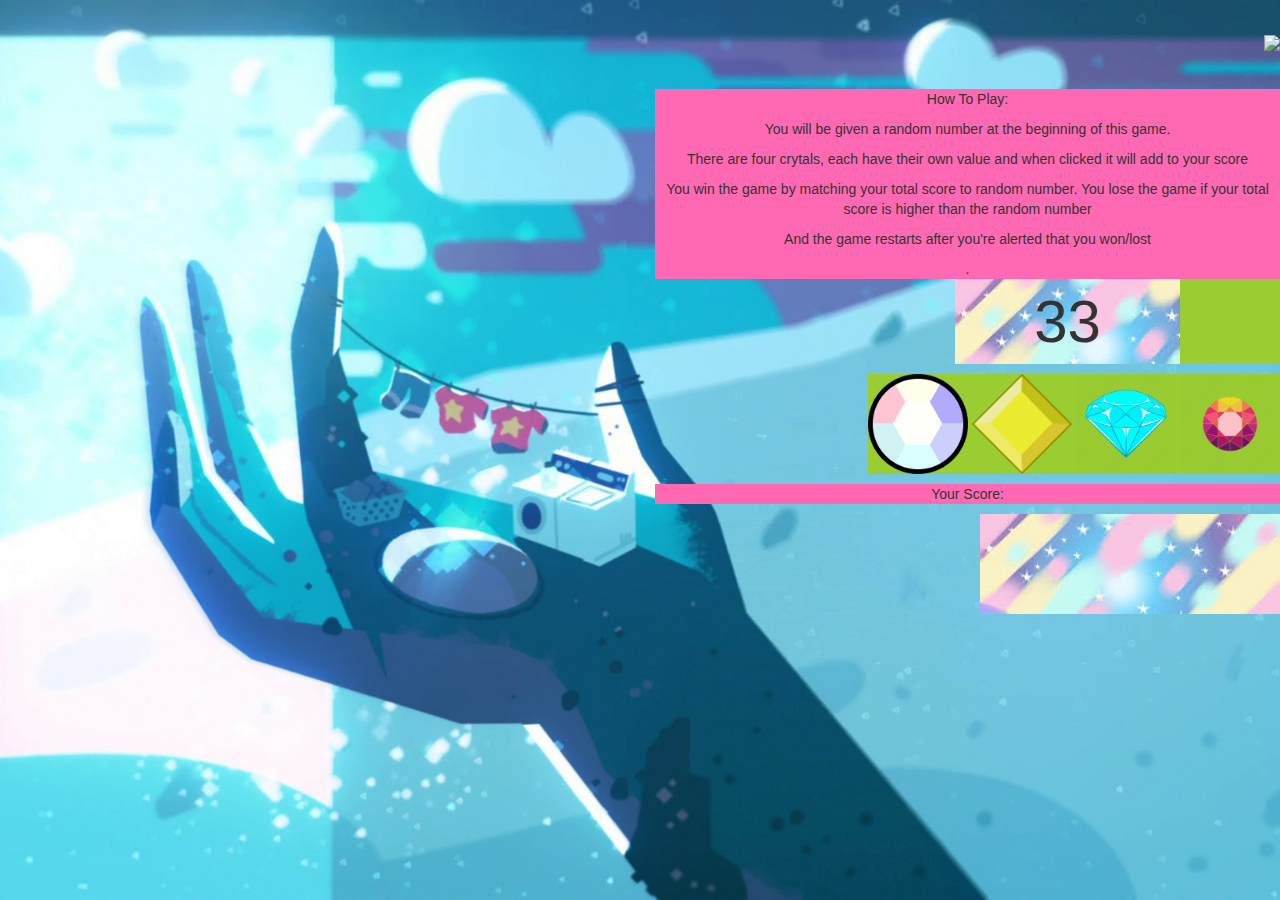
==== indexpractice.html @ 799bef50 "Add all files" ====
<!-- Regular Degular HTML Tag Stuff
Link in JS and Link in CSS -->

<!DOCTYPE html>
    <html lang="en">
    <head>
    <meta charset="UTF-8">
    <link rel="stylesheet" type="text/css" href="assets/css/reset.css">
    <link rel="stylesheet" type="text/css" href="https://maxcdn.bootstrapcdn.com/bootstrap/3.3.7/css/bootstrap.min.css">
    <link rel="stylesheet" type="text/css" href="assets/css/style.css">
        <title>Crystal Gem Collector</title>
        </head>

<body>

<!-- All on Page Load -->

<!-- Crystal Collector Text and Instructions -->
<div class ="row">
<div class="col-lg-12 col-md-12">
<header> 
<p class="text-right"><img src = "assets/images/cgc.png" ahref= "Crystal Gem Collector Game"></p>
</header>
</div>
</div>
<div class ="row">
<div class = "container">

<div id = "text">
<p>
How To Play: </p>
<p>
You will be given a random number at the beginning of this game. </p>
<p>
There are four crytals, each have their own value and when clicked it will add to your score</p>
<p> You win the game by matching your total score to random number. You lose the game if your total score is higher than the random number</p>
<p> And the game restarts after you're alerted that you won/lost</p>.
</div>

<div class ="row">
<div class="col-lg-12 col-md-12">
<div class ="counter">
</div>

<div class = "randomComputerBox">
</div>
</div>
</div>

<div class ="row">
<div class="col-lg-12 col-md-12">
<div class ="gems">
<img id="gem" src="one.jpg">
<img id="gem2" src="assets/images/2.png">
<img id="gem3" src="assets/images/three.png">
<img id="gem4" src="assets/images/four.png">
</div>
</div>
</div>

<div id = "text"> <p>Your Score:</p> </div>
<div class ="row">
<div class="col-lg-12 col-md-12">
<div class="userScore"></div>
</div>
</div>


<!-- container closing div -->
</div>
<script type="text/javascript" src="assets/javascript/game.js"></script>
 <script type="text/javascript">

// On Page Load Too
$(document).ready(function() {
	$('.gems img').each(function(i, elem) {
		elem.setAttribute('data-crystalValue', Math.floor(Math.random() * (12 - 1) + 1));
	});
});

// Variables
// <!-- Randomly Generated Number By Computer Box (between 19 and 120) -->
var targetNum = Math.floor(Math.random() * (120 - 19) + 19);
  $(".randomComputerBox").text(targetNum).css({
  	"fontSize": "60px",
  	'text-align': 'center' 
  });


var counter = 0;

function startGame(){
   targetNum = Math.floor(Math.random() * (120 - 19) + 19);
  $(".randomComputerBox").text(targetNum).css({
  	"fontSize": "60px",
  	'text-align': 'center'});
  	counter = 0;
    $(".userScore").text(counter); 

}

var wins = 0;
var losses = 0;


// Change the size of the crystal gems
$('#gem, #gem2,#gem3, #gem4').css({'width' : '100px' , 'height' : '100px'});


// <!-- My Crystal Value Box Counter -->
// ON CLICK STUFF
$('.gems img').on("click", function(){
var crystalValue = ($(this).attr("data-crystalvalue"));
crystalValue = parseInt(crystalValue);
counter += crystalValue;
console.log(counter);
// <!-- Your total score is: text -->
$(".userScore").text(counter).css({
  	"fontSize": "60px",
  	'text-align': 'center' 
  	 });
// The counter logic
if (counter === targetNum){
wins++;
alert("YAY BITCH! Let\'s PLAY AGAIN!");
startGame();
}
else if (counter > targetNum){
	alert("UT OHHHH SPAGHETTI-O\'s!!!! - Let's play again!");
  losses++
	startGame();
}
// Adding Wins and Losses Counter
var html = 
  "<p>Wins: " + wins + "</p>" +
  "<p>Losses: " + losses + "</p>" ;
// making sure it throws the info in the div
  document.querySelector(".counter").innerHTML = html;
  });
// <!-- End HTML Tag Stuff -->
</script>
</body>
</html>
---- assets/css/style.css ----
html {
	height:100%;
}

body {
	background-image: url('../images/background1.jpg');
	background-size:cover;
	background-repeat: no-repeat;

}

.container {
	float: right;
	width: 50%;
}

#text {
	text-align: center;
	background-color: #FF69B4;
}

header {
	font-size: 55px;
}



.randomComputerBox {
float: right;
background-image: url('../images/computerBOX.jpeg');
height:85px;
width:225px;
margin: 0 0 10px;

}

.counter {
float: right;
background-color: #9ACD32;
height:85px;
width:100px;
    margin: 0 0 10px;
}

.gems {
float: right;
background-color: #9ACD32;
height:100px;
margin: 0 0 10px;
}

#gem {
}

#gem2 {

}

#gem3{

}

#gem4{	
}

.userScore {
float: right;
background-image: url('../images/computerBOX.jpeg');
height:100px;
width:300px;
}
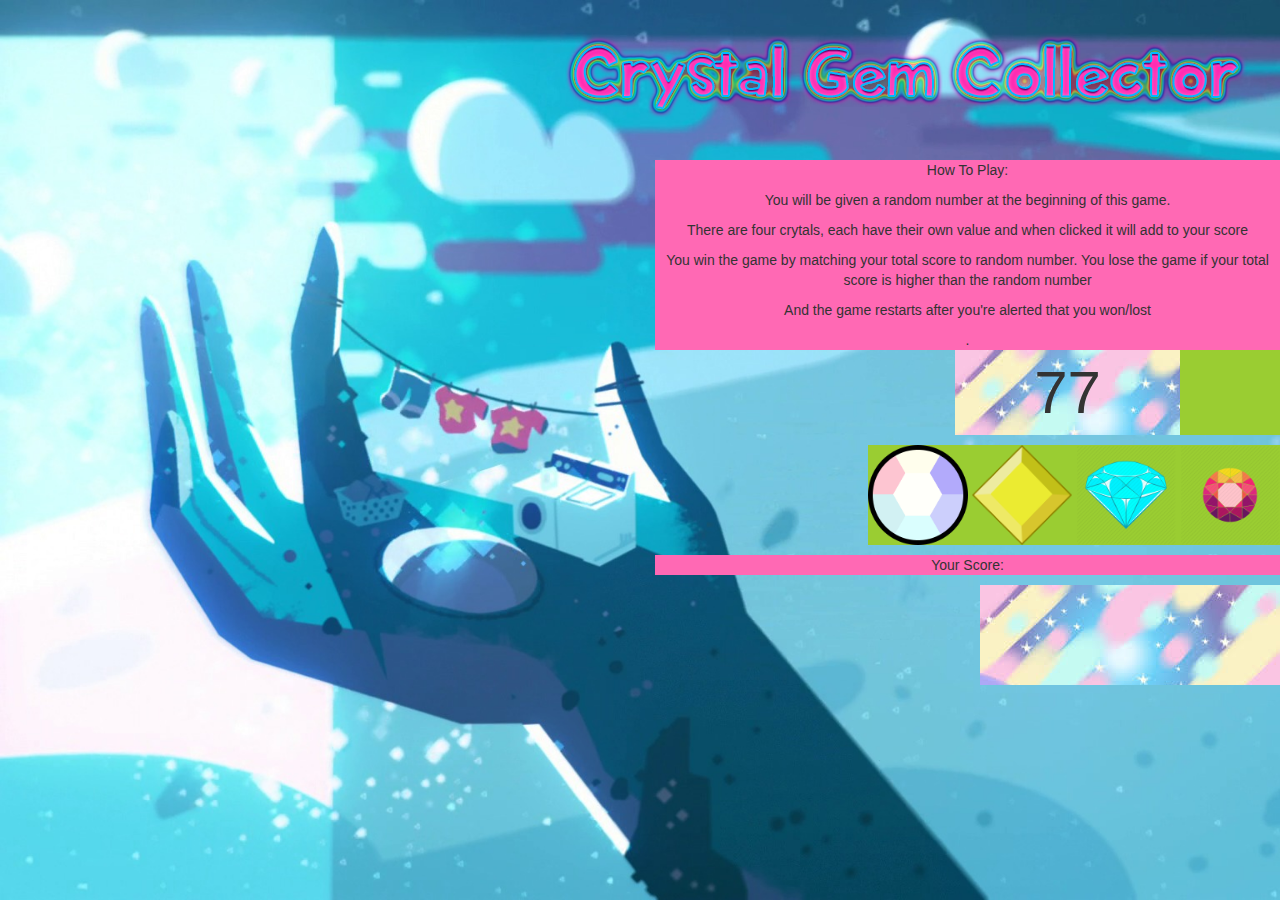
==== commit 0ca4f146: "Add all files" ====
--- a/indexpractice.html
+++ b/indexpractice.html
@@ -19,7 +19,7 @@
 <div class ="row">
 <div class="col-lg-12 col-md-12">
 <header> 
-<p class="text-right"><img src = "assets/images/cgc.png" ahref= "Crystal Gem Collector Game"></p>
+<p class="text-right"><img src = "assets/images/CGC.png" ahref= "Crystal Gem Collector Game"></p>
 </header>
 </div>
 </div>
